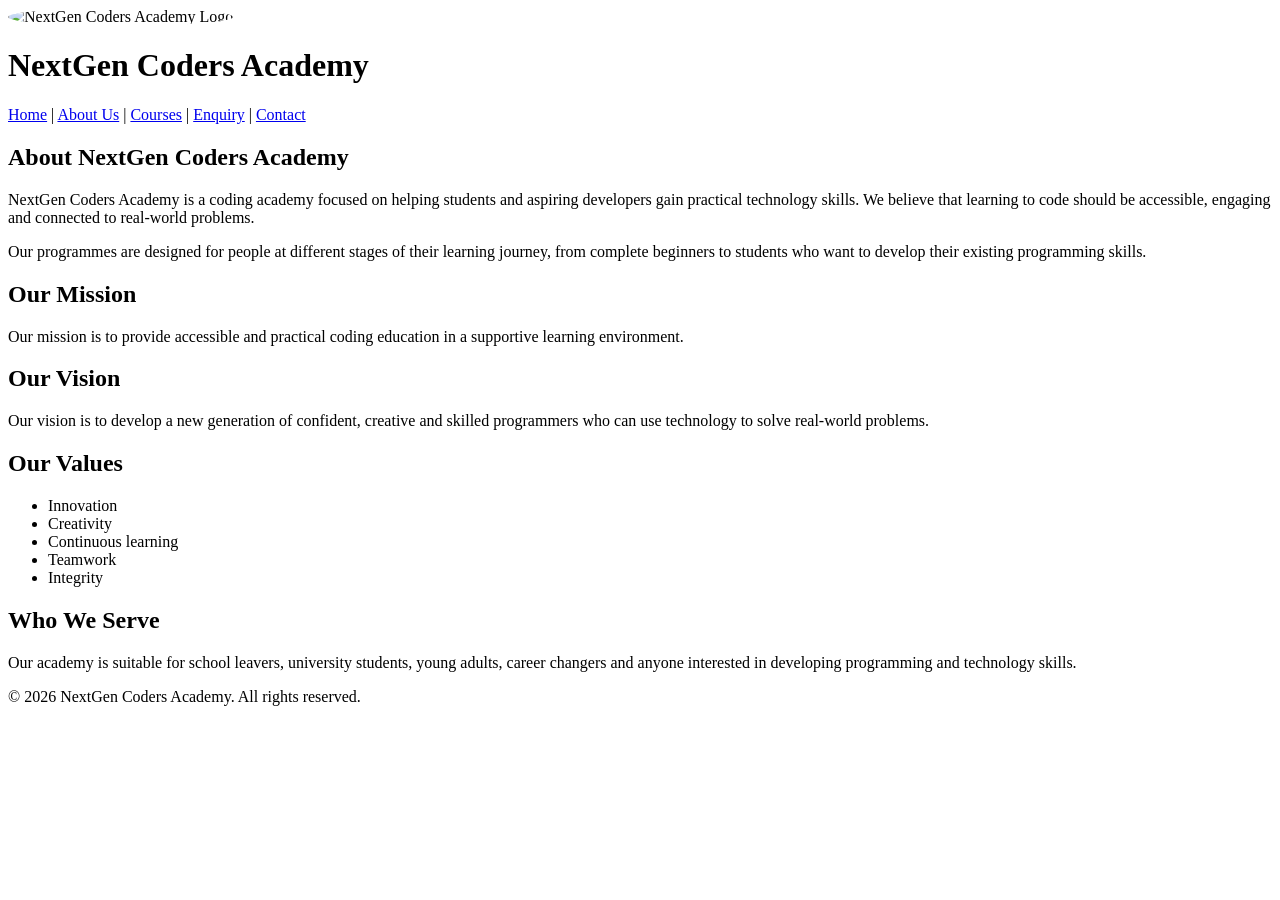
==== about.html @ 4443e5a5 "Add files via upload" ====
<!DOCTYPE html>
<html lang="en">
<head>
    <meta charset="UTF-8">
    <meta name="viewport" content="width=device-width, initial-scale=1.0">
    <meta name="description" content="Learn about NextGen Coders Academy, our mission and our vision.">
    <title>About Us | NextGen Coders Academy</title>
</head>

<body>

<!-- ====== Header =======-->
<header>
    <!-- The Academy Logo -->
    <img src="images_/Logo.jpeg" alt="NextGen Coders Academy Logo" width="120" height="120" 
       style="border-radius:50%;
       object-fit:cover;">
       
    <h1>NextGen Coders Academy</h1>

    <!-- Main Navigation -->
    <nav>
        <a href="index.html">Home</a> |
        <a href="about.html">About Us</a> |
        <a href="courses.html">Courses</a> |
        <a href="enquiry.html">Enquiry</a> |
        <a href="contact.html">Contact</a>
    </nav>
</header>

<!-- MAIN CONTENT -->
<main>

    <!-- Introduction Section -->
    <section>
        <h2>About NextGen Coders Academy</h2>

        <p>
            NextGen Coders Academy is a coding academy focused on helping
            students and aspiring developers gain practical technology
            skills. We believe that learning to code should be accessible,
            engaging and connected to real-world problems.
        </p>

        <p>
            Our programmes are designed for people at different stages of
            their learning journey, from complete beginners to students
            who want to develop their existing programming skills.
        </p>
    </section>

    <!-- Mission Section -->
    <section>
        <h2>Our Mission</h2>

        <p>
            Our mission is to provide accessible and practical coding
            education in a supportive learning environment.
        </p>
    </section>

    <!-- Vision Section -->
    <section>
        <h2>Our Vision</h2>

        <p>
            Our vision is to develop a new generation of confident,
            creative and skilled programmers who can use technology
            to solve real-world problems.
        </p>
    </section>

    <!-- Values Section -->
    <section>
        <h2>Our Values</h2>

        <ul>
            <li>Innovation</li>
            <li>Creativity</li>
            <li>Continuous learning</li>
            <li>Teamwork</li>
            <li>Integrity</li>
        </ul>
    </section>

    <!-- Who We Serve Section -->
    <section>
        <h2>Who We Serve</h2>

        <p>
            Our academy is suitable for school leavers, university students,
            young adults, career changers and anyone interested in developing
            programming and technology skills.
        </p>
    </section>

</main>

<!-- FOOTER -->
<footer>
    <p>&copy; 2026 NextGen Coders Academy. All rights reserved.</p>
</footer>

</body>
</html>
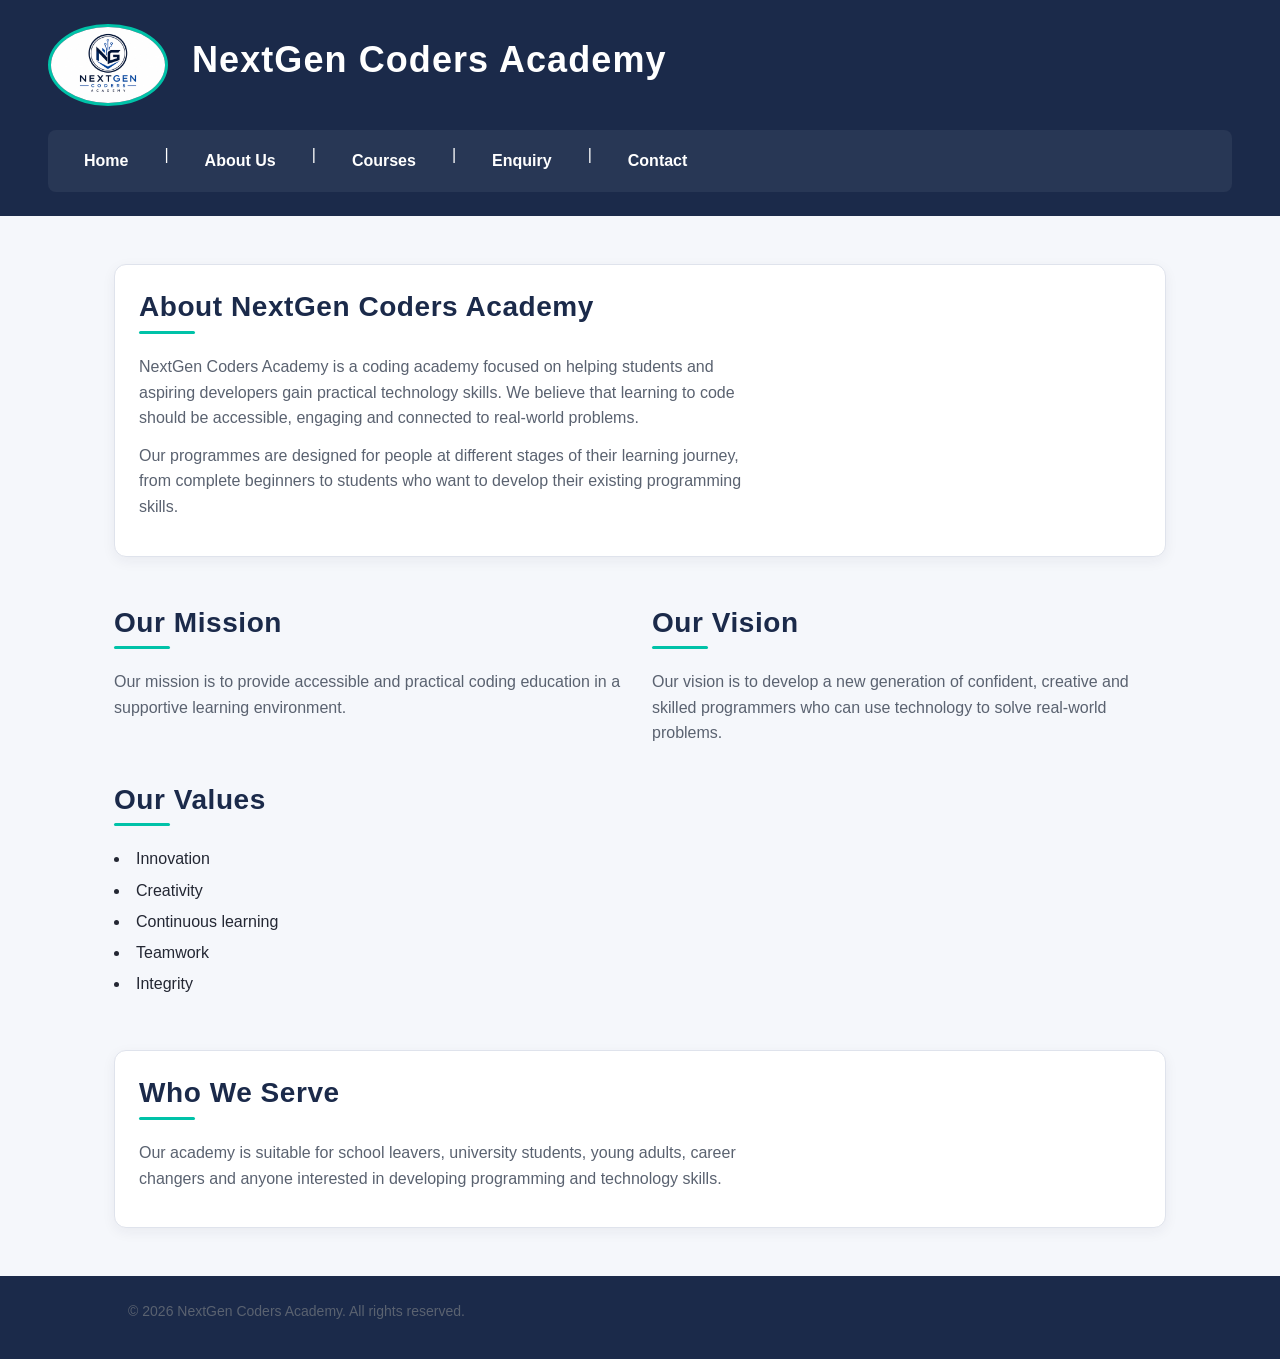
==== commit f192608b: "Add responsive screenshot evidence to README for Part 2" ====
--- a/about.html
+++ b/about.html
@@ -5,6 +5,8 @@
     <meta name="viewport" content="width=device-width, initial-scale=1.0">
     <meta name="description" content="Learn about NextGen Coders Academy, our mission and our vision.">
     <title>About Us | NextGen Coders Academy</title>
+
+    <link rel="stylesheet" href="css_assets/style.css">
 </head>
 
 <body>
@@ -49,39 +51,44 @@
         </p>
     </section>
 
-    <!-- Mission Section -->
-    <section>
-        <h2>Our Mission</h2>
+    <!-- Mission / Vision / Values Grid -->
+    <div class="card-grid">
 
-        <p>
-            Our mission is to provide accessible and practical coding
-            education in a supportive learning environment.
-        </p>
-    </section>
+        <!-- Mission Section -->
+        <section>
+            <h2>Our Mission</h2>
 
-    <!-- Vision Section -->
-    <section>
-        <h2>Our Vision</h2>
+            <p>
+                Our mission is to provide accessible and practical coding
+                education in a supportive learning environment.
+            </p>
+        </section>
 
-        <p>
-            Our vision is to develop a new generation of confident,
-            creative and skilled programmers who can use technology
-            to solve real-world problems.
-        </p>
-    </section>
+        <!-- Vision Section -->
+        <section>
+            <h2>Our Vision</h2>
 
-    <!-- Values Section -->
-    <section>
-        <h2>Our Values</h2>
+            <p>
+                Our vision is to develop a new generation of confident,
+                creative and skilled programmers who can use technology
+                to solve real-world problems.
+            </p>
+        </section>
 
-        <ul>
-            <li>Innovation</li>
-            <li>Creativity</li>
-            <li>Continuous learning</li>
-            <li>Teamwork</li>
-            <li>Integrity</li>
-        </ul>
-    </section>
+        <!-- Values Section -->
+        <section>
+            <h2>Our Values</h2>
+
+            <ul>
+                <li>Innovation</li>
+                <li>Creativity</li>
+                <li>Continuous learning</li>
+                <li>Teamwork</li>
+                <li>Integrity</li>
+            </ul>
+        </section>
+
+    </div>
 
     <!-- Who We Serve Section -->
     <section>
--- a/css_assets/style.css
+++ b/css_assets/style.css
@@ -0,0 +1,454 @@
+/* =========================================================
+   NextGen Coders Academy — style.css
+   WEDE5020 POE — Part 2: CSS Styling & Responsive Design
+   ========================================================= */
+
+
+/* ---------------------------------------------------------
+   2.1 / 2.2  CSS RESET & BASE (DEFAULT) STYLES
+   --------------------------------------------------------- */
+
+* {
+    margin: 0;
+    padding: 0;
+    box-sizing: border-box;
+}
+
+:root {
+    /* Colour scheme */
+    --colour-primary: #1b2a4a;      /* deep navy - header/footer/headings */
+    --colour-secondary: #2e6ff2;    /* bright blue - links/buttons/accents */
+    --colour-accent: #00c2a8;       /* teal - hover/accent highlights */
+    --colour-bg: #f5f7fb;           /* light background */
+    --colour-surface: #ffffff;      /* card/section background */
+    --colour-text: #232733;         /* main body text */
+    --colour-text-light: #5a6270;   /* secondary/muted text */
+    --colour-border: #dfe3ec;
+
+    /* Typography scale (rem based) */
+    --font-base: 1rem;
+    --font-h1: 2.25rem;
+    --font-h2: 1.75rem;
+    --font-h3: 1.25rem;
+    --font-small: 0.875rem;
+
+    /* Spacing */
+    --space-sm: 0.75rem;
+    --space-md: 1.5rem;
+    --space-lg: 3rem;
+}
+
+html {
+    /* 1rem = 16px, scales with user/browser settings for accessibility */
+    font-size: 100%;
+    scroll-behavior: smooth;
+}
+
+body {
+    font-family: 'Segoe UI', Verdana, Arial, sans-serif;
+    font-size: var(--font-base);
+    line-height: 1.6;
+    color: var(--colour-text);
+    background-color: var(--colour-bg);
+}
+
+img {
+    max-width: 100%;
+    height: auto;
+    display: block;
+}
+
+a {
+    color: var(--colour-secondary);
+    text-decoration: none;
+}
+
+ul,
+ol {
+    list-style-position: inside;
+}
+
+
+/* ---------------------------------------------------------
+   2.3  TYPOGRAPHY STYLES
+   --------------------------------------------------------- */
+
+h1,
+h2,
+h3 {
+    font-family: 'Segoe UI', Verdana, Arial, sans-serif;
+    font-weight: 700;
+    line-height: 1.25;
+    letter-spacing: 0.02em;
+    color: var(--colour-primary);
+    margin-bottom: var(--space-sm);
+}
+
+h1 {
+    font-size: var(--font-h1);
+    color: var(--colour-surface);
+    letter-spacing: 0.03em;
+}
+
+h2 {
+    font-size: var(--font-h2);
+    position: relative;
+    padding-bottom: 0.5rem;
+}
+
+/* Small decorative underline under every h2 - reused across pages */
+h2::after {
+    content: "";
+    display: block;
+    width: 3.5rem;
+    height: 0.2rem;
+    background-color: var(--colour-accent);
+    margin-top: 0.4rem;
+    border-radius: 0.2rem;
+}
+
+h3 {
+    font-size: var(--font-h3);
+}
+
+p {
+    margin-bottom: var(--space-sm);
+    color: var(--colour-text-light);
+    max-width: 70ch; /* keeps line length readable */
+}
+
+
+/* ---------------------------------------------------------
+   2.4  LAYOUT STRUCTURE (Flexbox + Grid)
+   --------------------------------------------------------- */
+
+/* ---- Header layout ---- */
+header {
+    background-color: var(--colour-primary);
+    color: var(--colour-surface);
+    padding: var(--space-md) var(--space-lg);
+    display: flex;
+    flex-wrap: wrap;
+    align-items: center;
+    gap: var(--space-md);
+}
+
+header img {
+    flex-shrink: 0;
+    border: 3px solid var(--colour-accent);
+}
+
+header p {
+    color: #c9d3e6;
+    flex-basis: 100%;
+    max-width: none;
+    margin-bottom: 0;
+}
+
+/* ---- Navigation layout ---- */
+nav {
+    display: flex;
+    flex-wrap: wrap;
+    gap: var(--space-md);
+    flex-basis: 100%;
+    background-color: rgba(255, 255, 255, 0.06);
+    padding: var(--space-sm) var(--space-md);
+    border-radius: 0.5rem;
+}
+
+nav a {
+    color: var(--colour-surface);
+    font-weight: 600;
+    padding: 0.4rem 0.75rem;
+    border-radius: 0.35rem;
+    transition: background-color 0.2s ease, color 0.2s ease;
+}
+
+/* ---- Main content layout ---- */
+main {
+    max-width: 1100px;
+    margin: 0 auto;
+    padding: var(--space-lg) var(--space-md);
+    display: flex;
+    flex-direction: column;
+    gap: var(--space-lg);
+}
+
+main > section,
+main > article {
+    background-color: var(--colour-surface);
+    border: 1px solid var(--colour-border);
+    border-radius: 0.75rem;
+    padding: var(--space-md);
+    box-shadow: 0 4px 14px rgba(27, 42, 74, 0.06);
+}
+
+/* Grid layout for pages that have several stacked cards side-by-side
+   (Courses page articles, About Us sections) */
+#courses-grid,
+.card-grid {
+    display: grid;
+    grid-template-columns: repeat(2, 1fr);
+    gap: var(--space-md);
+}
+
+/* Two-column layout for the home page introduction (image + text) */
+.intro-layout {
+    display: grid;
+    grid-template-columns: 1fr 2fr;
+    gap: var(--space-md);
+    align-items: center;
+}
+
+
+/* ---------------------------------------------------------
+   2.5  DECORATION & VISUAL / COLOUR STYLES
+   --------------------------------------------------------- */
+
+main img {
+    border-radius: 0.75rem;
+    box-shadow: 0 4px 14px rgba(27, 42, 74, 0.12);
+    border: 1px solid var(--colour-border);
+}
+
+ul li,
+ol li {
+    margin-bottom: 0.35rem;
+}
+
+address {
+    font-style: normal;
+    background-color: var(--colour-bg);
+    border-left: 4px solid var(--colour-accent);
+    padding: var(--space-sm) var(--space-md);
+    border-radius: 0.35rem;
+}
+
+footer {
+    background-color: var(--colour-primary);
+    color: #c9d3e6;
+    text-align: center;
+    padding: var(--space-md);
+    font-size: var(--font-small);
+}
+
+
+/* ---- Buttons & form styling ---- */
+fieldset {
+    border: 1px solid var(--colour-border);
+    border-radius: 0.5rem;
+    padding: var(--space-md);
+    margin-bottom: var(--space-md);
+}
+
+legend {
+    font-weight: 700;
+    color: var(--colour-primary);
+    padding: 0 0.5rem;
+}
+
+label {
+    display: block;
+    font-weight: 600;
+    margin-bottom: 0.3rem;
+    color: var(--colour-text);
+}
+
+input,
+select,
+textarea {
+    width: 100%;
+    max-width: 30rem;
+    padding: 0.6rem 0.75rem;
+    margin-bottom: var(--space-sm);
+    border: 1px solid var(--colour-border);
+    border-radius: 0.4rem;
+    font-family: inherit;
+    font-size: var(--font-base);
+    background-color: var(--colour-bg);
+    color: var(--colour-text);
+    transition: border-color 0.2s ease, box-shadow 0.2s ease;
+}
+
+button {
+    font-family: inherit;
+    font-size: var(--font-base);
+    font-weight: 600;
+    padding: 0.65rem 1.4rem;
+    margin-right: var(--space-sm);
+    border: none;
+    border-radius: 0.4rem;
+    cursor: pointer;
+    transition: background-color 0.2s ease, transform 0.15s ease;
+}
+
+button[type="submit"] {
+    background-color: var(--colour-secondary);
+    color: var(--colour-surface);
+}
+
+button[type="reset"] {
+    background-color: var(--colour-border);
+    color: var(--colour-text);
+}
+
+
+/* ---------------------------------------------------------
+   2.5 (cont.) PSEUDO-CLASSES — INTERACTIVE ELEMENTS
+   --------------------------------------------------------- */
+
+/* Navigation links */
+nav a:hover,
+nav a:focus {
+    background-color: var(--colour-accent);
+    color: var(--colour-primary);
+    outline: none;
+}
+
+nav a:active {
+    background-color: #00a58f;
+}
+
+/* Inline text links (e.g. "Explore Our Courses", "Make an Enquiry") */
+main a:hover,
+main a:focus {
+    color: var(--colour-accent);
+    text-decoration: underline;
+}
+
+main a:active {
+    color: var(--colour-primary);
+}
+
+/* Form fields */
+input:focus,
+select:focus,
+textarea:focus {
+    outline: none;
+    border-color: var(--colour-secondary);
+    box-shadow: 0 0 0 3px rgba(46, 111, 242, 0.18);
+}
+
+input:hover,
+select:hover,
+textarea:hover {
+    border-color: var(--colour-text-light);
+}
+
+/* Buttons */
+button[type="submit"]:hover {
+    background-color: #1c53c9;
+}
+
+button[type="submit"]:active {
+    background-color: var(--colour-primary);
+    transform: scale(0.98);
+}
+
+button[type="reset"]:hover {
+    background-color: #c9cfdb;
+}
+
+button[type="reset"]:active {
+    transform: scale(0.98);
+}
+
+/* List items in the courses/article cards */
+article:hover {
+    box-shadow: 0 6px 18px rgba(27, 42, 74, 0.14);
+}
+
+
+/* =========================================================
+   3. RESPONSIVE DESIGN
+   ========================================================= */
+
+/* ---------------------------------------------------------
+   3.1 / 3.2  TABLET BREAKPOINT (max-width: 768px)
+   Relative units (%, rem) already used throughout above
+   so elements resize naturally; below adjusts layout only.
+   --------------------------------------------------------- */
+@media screen and (max-width: 768px) {
+
+    :root {
+        --font-h1: 1.85rem;
+        --font-h2: 1.5rem;
+        --font-h3: 1.15rem;
+    }
+
+    header {
+        padding: var(--space-md);
+        text-align: center;
+        justify-content: center;
+    }
+
+    /* Navigation menu adjustment: switch to a wrapped, centred menu */
+    nav {
+        justify-content: center;
+        gap: var(--space-sm);
+    }
+
+    main {
+        padding: var(--space-md);
+        gap: var(--space-md);
+    }
+
+    /* Layout adjustment: multi-column grids drop to a single column */
+    #courses-grid,
+    .card-grid,
+    .intro-layout {
+        grid-template-columns: 1fr;
+    }
+
+    /* Images adjustment: hero/section images scale to full card width */
+    main img {
+        width: 100%;
+    }
+
+    input,
+    select,
+    textarea {
+        max-width: 100%;
+    }
+}
+
+
+/* ---------------------------------------------------------
+   3.1 / 3.2  MOBILE BREAKPOINT (max-width: 480px)
+   --------------------------------------------------------- */
+@media screen and (max-width: 480px) {
+
+    :root {
+        --font-h1: 1.5rem;
+        --font-h2: 1.3rem;
+        --font-h3: 1.05rem;
+        --font-base: 0.95rem;
+    }
+
+    header {
+        padding: var(--space-sm);
+    }
+
+    header img {
+        width: 5.5rem;
+        height: 5.5rem;
+    }
+
+    /* Navigation menu adjustment: stack links vertically for small screens */
+    nav {
+        flex-direction: column;
+        align-items: stretch;
+        text-align: center;
+    }
+
+    main > section,
+    main > article {
+        padding: var(--space-sm);
+    }
+
+    button {
+        width: 100%;
+        margin-right: 0;
+        margin-bottom: var(--space-sm);
+    }
+}
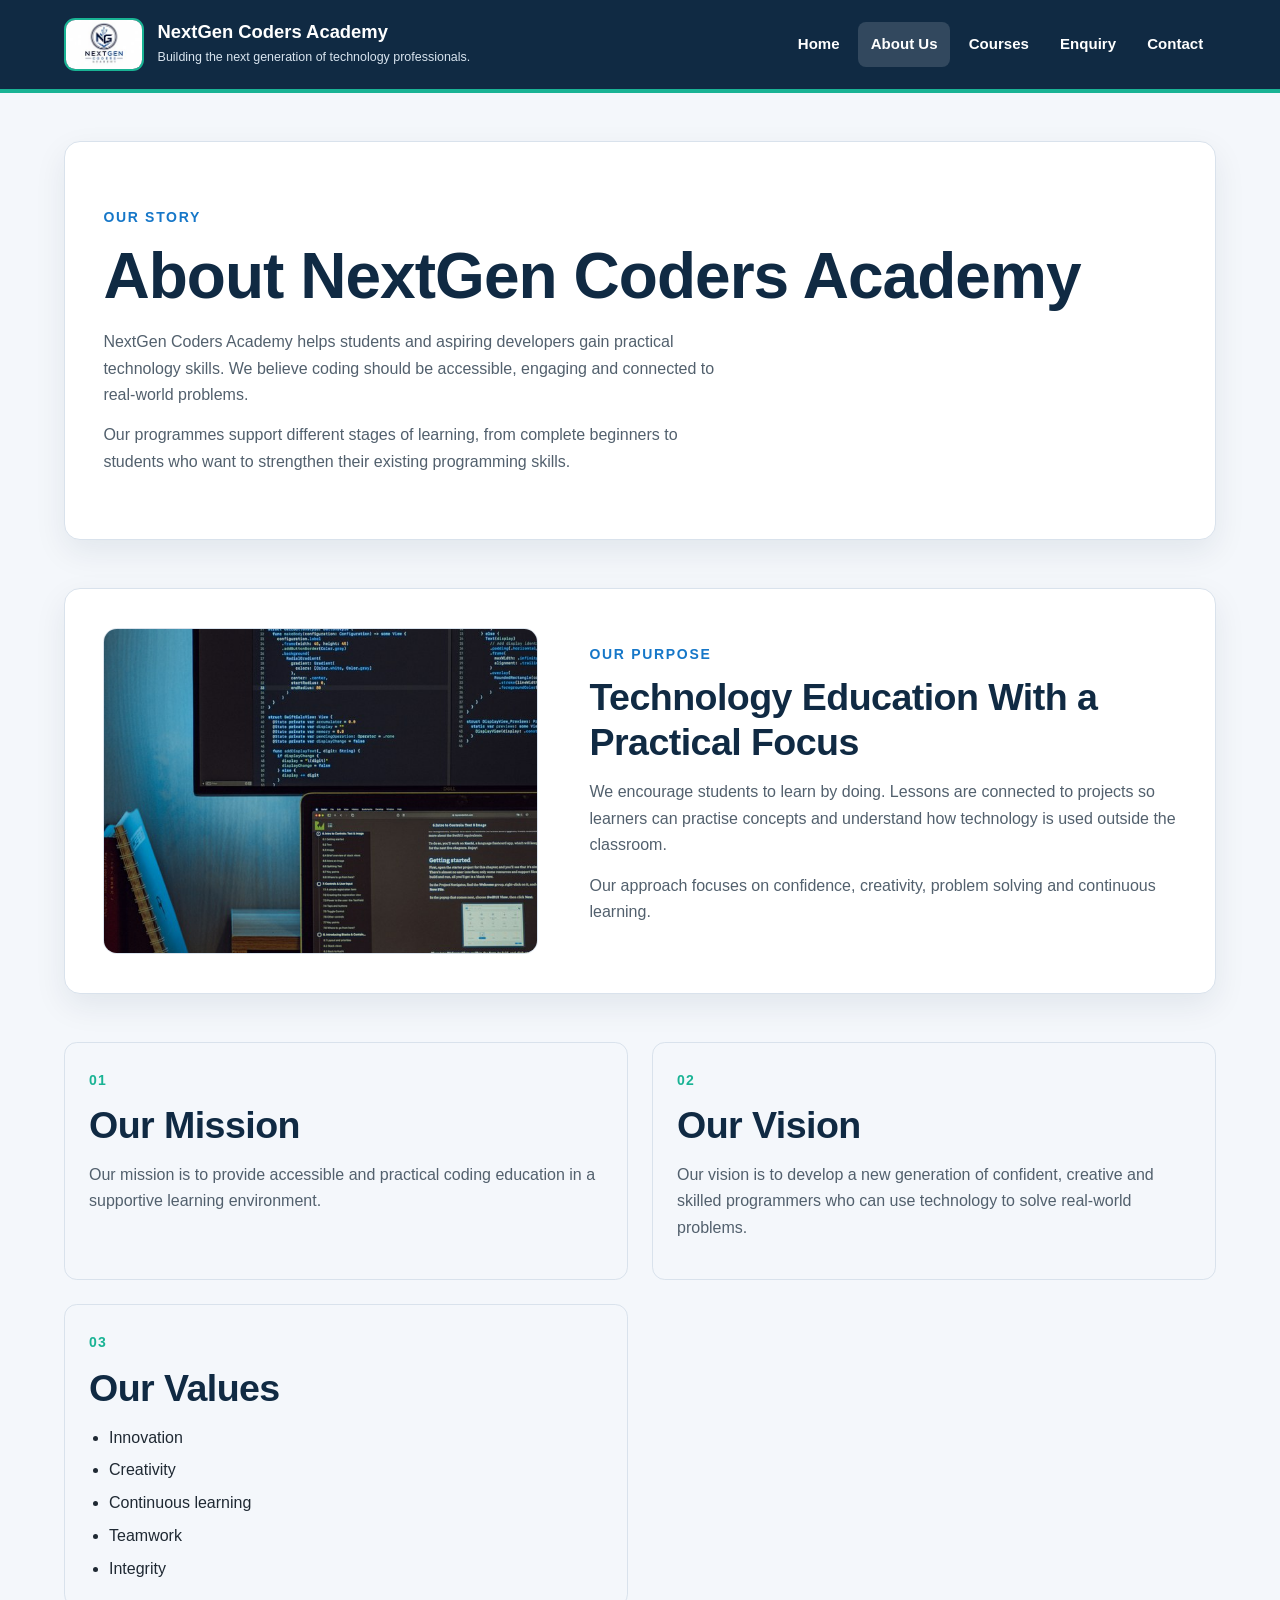
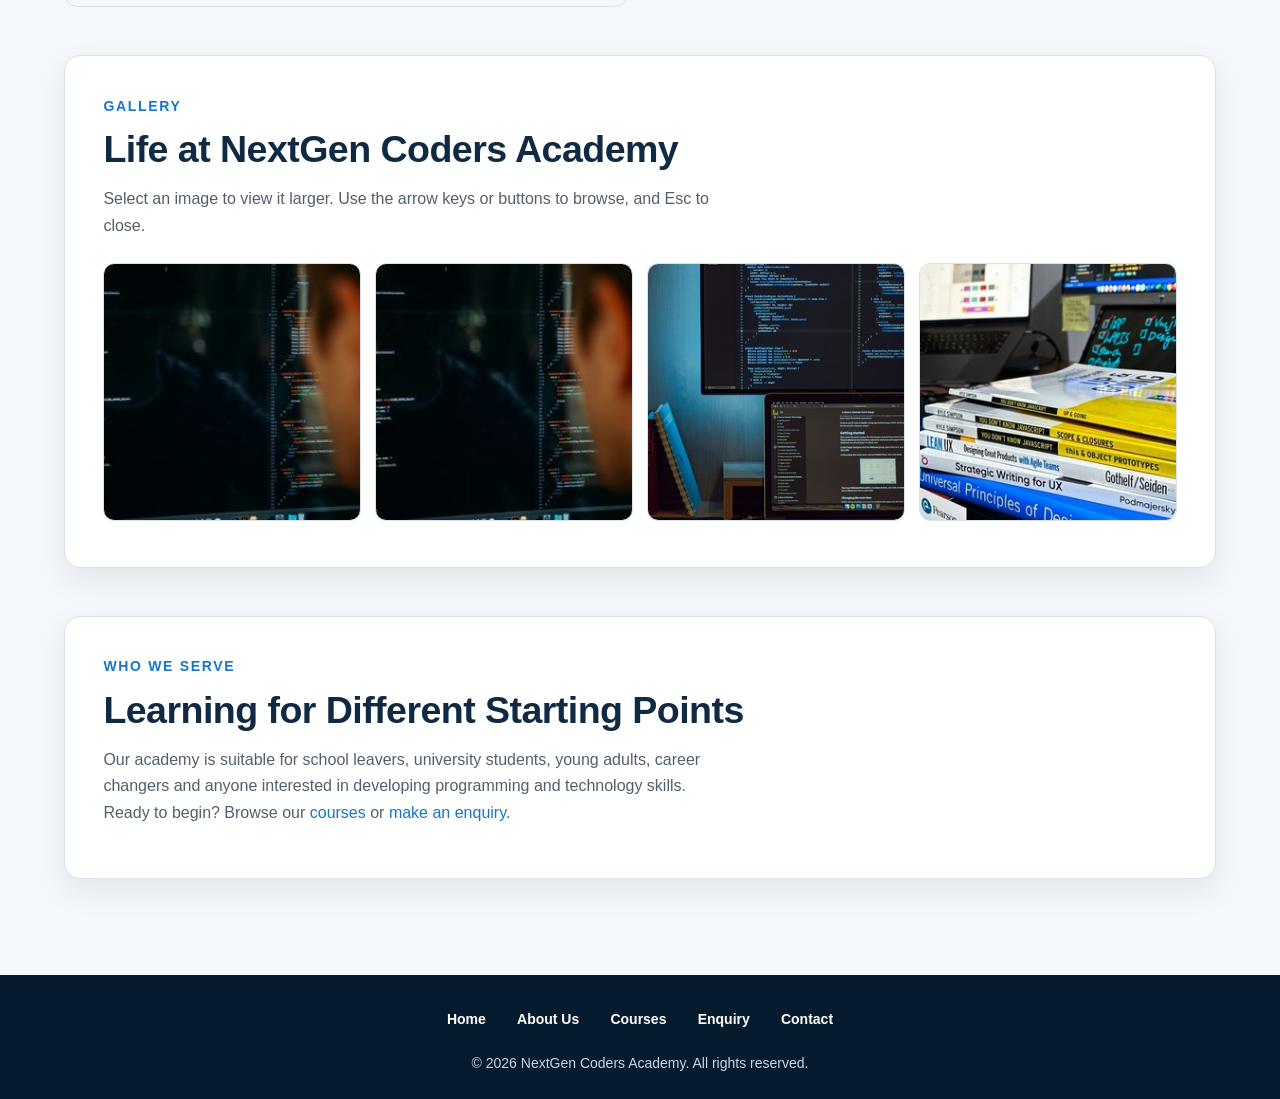
==== commit 23a52b27: "Add JavaScript and SEO files" ====
--- a/about.html
+++ b/about.html
@@ -1,112 +1,59 @@
-<!DOCTYPE html>
-<html lang="en">
-<head>
-    <meta charset="UTF-8">
-    <meta name="viewport" content="width=device-width, initial-scale=1.0">
-    <meta name="description" content="Learn about NextGen Coders Academy, our mission and our vision.">
-    <title>About Us | NextGen Coders Academy</title>
-
-    <link rel="stylesheet" href="css_assets/style.css">
-</head>
-
-<body>
-
-<!-- ====== Header =======-->
-<header>
-    <!-- The Academy Logo -->
-    <img src="images_/Logo.jpeg" alt="NextGen Coders Academy Logo" width="120" height="120" 
-       style="border-radius:50%;
-       object-fit:cover;">
-       
-    <h1>NextGen Coders Academy</h1>
-
-    <!-- Main Navigation -->
-    <nav>
-        <a href="index.html">Home</a> |
-        <a href="about.html">About Us</a> |
-        <a href="courses.html">Courses</a> |
-        <a href="enquiry.html">Enquiry</a> |
-        <a href="contact.html">Contact</a>
-    </nav>
-</header>
-
-<!-- MAIN CONTENT -->
-<main>
-
-    <!-- Introduction Section -->
-    <section>
-        <h2>About NextGen Coders Academy</h2>
-
-        <p>
-            NextGen Coders Academy is a coding academy focused on helping
-            students and aspiring developers gain practical technology
-            skills. We believe that learning to code should be accessible,
-            engaging and connected to real-world problems.
-        </p>
-
-        <p>
-            Our programmes are designed for people at different stages of
-            their learning journey, from complete beginners to students
-            who want to develop their existing programming skills.
-        </p>
-    </section>
-
-    <!-- Mission / Vision / Values Grid -->
-    <div class="card-grid">
-
-        <!-- Mission Section -->
-        <section>
-            <h2>Our Mission</h2>
-
-            <p>
-                Our mission is to provide accessible and practical coding
-                education in a supportive learning environment.
-            </p>
-        </section>
-
-        <!-- Vision Section -->
-        <section>
-            <h2>Our Vision</h2>
-
-            <p>
-                Our vision is to develop a new generation of confident,
-                creative and skilled programmers who can use technology
-                to solve real-world problems.
-            </p>
-        </section>
-
-        <!-- Values Section -->
-        <section>
-            <h2>Our Values</h2>
-
-            <ul>
-                <li>Innovation</li>
-                <li>Creativity</li>
-                <li>Continuous learning</li>
-                <li>Teamwork</li>
-                <li>Integrity</li>
-            </ul>
-        </section>
-
-    </div>
-
-    <!-- Who We Serve Section -->
-    <section>
-        <h2>Who We Serve</h2>
-
-        <p>
-            Our academy is suitable for school leavers, university students,
-            young adults, career changers and anyone interested in developing
-            programming and technology skills.
-        </p>
-    </section>
-
-</main>
-
-<!-- FOOTER -->
-<footer>
-    <p>&copy; 2026 NextGen Coders Academy. All rights reserved.</p>
-</footer>
-
-</body>
-</html>+<!DOCTYPE html>
+<html lang="en">
+<head>
+    <meta charset="UTF-8"><meta name="viewport" content="width=device-width, initial-scale=1.0">
+    <meta name="description" content="Learn about NextGen Coders Academy: our mission, vision, values and practical approach to technology education in Johannesburg.">
+    <meta name="keywords" content="about coding academy, technology education, mission and vision, learn to code South Africa">
+    <meta name="author" content="Kutloano Sono">
+    <meta name="robots" content="index, follow">
+    <meta name="referrer" content="strict-origin-when-cross-origin">
+    <meta http-equiv="Content-Security-Policy" content="default-src 'self'; script-src 'self' https://cdnjs.cloudflare.com; style-src 'self' 'unsafe-inline' https://cdnjs.cloudflare.com; img-src 'self' data: https://tile.openstreetmap.org https://cdnjs.cloudflare.com; connect-src 'self'; base-uri 'self'; form-action 'self' mailto:">
+    <link rel="canonical" href="https://kutloanosono.github.io/WEDE5020_POE/about.html">
+    <meta property="og:title" content="About Us | NextGen Coders Academy">
+    <meta property="og:description" content="Learn about NextGen Coders Academy: our mission, vision, values and practical approach to technology education in Johannesburg.">
+    <meta property="og:type" content="website">
+    <meta property="og:image" content="https://kutloanosono.github.io/WEDE5020_POE/images_/students-learning-programming-1200.jpg">
+    <title>About Us | NextGen Coders Academy</title><link rel="stylesheet" href="css_assets/style.css">
+    <script src="js/main.js" defer></script>
+</head>
+<body>
+<a class="skip-link" href="#main">Skip to main content</a>
+<header class="site-header"><div class="header-inner">
+    <a class="brand" href="index.html" aria-label="NextGen Coders Academy home">
+        <img src="images_/nextgen-coders-academy-logo-160.jpg" srcset="images_/nextgen-coders-academy-logo-160.jpg 160w, images_/nextgen-coders-academy-logo-320.jpg 320w" sizes="80px" alt="NextGen Coders Academy logo" width="100" height="67">
+        <span><span class="brand-name">NextGen Coders Academy</span><span class="tagline">Building the next generation of technology professionals.</span></span>
+    </a>
+    <nav aria-label="Main navigation"><ul>
+        <li><a href="index.html">Home</a></li><li><a href="about.html" aria-current="page">About Us</a></li><li><a href="courses.html">Courses</a></li><li><a href="enquiry.html">Enquiry</a></li><li><a href="contact.html">Contact</a></li>
+    </ul></nav>
+</div></header>
+<main id="main">
+    <section class="page-intro"><p class="eyebrow">OUR STORY</p><h1>About NextGen Coders Academy</h1><p>NextGen Coders Academy helps students and aspiring developers gain practical technology skills. We believe coding should be accessible, engaging and connected to real-world problems.</p><p>Our programmes support different stages of learning, from complete beginners to students who want to strengthen their existing programming skills.</p></section>
+    <section class="about-feature">
+        <div class="image-frame"><img src="images_/learner-using-technology-320.jpg" srcset="images_/learner-using-technology-320.jpg 320w, images_/learner-using-technology-640.jpg 640w, images_/learner-using-technology-960.jpg 960w" sizes="(max-width: 768px) 100vw, 42vw" alt="Learner working with technology" width="320" height="480" loading="lazy"></div>
+        <div><p class="eyebrow">OUR PURPOSE</p><h2>Technology Education With a Practical Focus</h2><p>We encourage students to learn by doing. Lessons are connected to projects so learners can practise concepts and understand how technology is used outside the classroom.</p><p>Our approach focuses on confidence, creativity, problem solving and continuous learning.</p></div>
+    </section>
+    <div class="card-grid">
+        <section class="info-card"><span class="card-number">01</span><h2>Our Mission</h2><p>Our mission is to provide accessible and practical coding education in a supportive learning environment.</p></section>
+        <section class="info-card"><span class="card-number">02</span><h2>Our Vision</h2><p>Our vision is to develop a new generation of confident, creative and skilled programmers who can use technology to solve real-world problems.</p></section>
+        <section class="info-card"><span class="card-number">03</span><h2>Our Values</h2><ul><li>Innovation</li><li>Creativity</li><li>Continuous learning</li><li>Teamwork</li><li>Integrity</li></ul></section>
+    </div>
+    <section class="gallery-section" aria-labelledby="gallery-title">
+        <p class="eyebrow">GALLERY</p>
+        <h2 id="gallery-title">Life at NextGen Coders Academy</h2>
+        <p>Select an image to view it larger. Use the arrow keys or buttons to browse, and Esc to close.</p>
+        <ul class="gallery-grid">
+            <li><button type="button" class="gallery-item" data-full="images_/person-learning-programming-960.jpg" data-alt="Person learning computer programming at a laptop" data-caption="Hands-on programming practice"><img src="images_/person-learning-programming-320.jpg" alt="Person learning computer programming at a laptop" width="320" height="213" loading="lazy"></button></li>
+            <li><button type="button" class="gallery-item" data-full="images_/students-collaborating-project-640.jpg" data-alt="Students collaborating on a technology project" data-caption="Teamwork on a project"><img src="images_/students-collaborating-project-320.jpg" alt="Students collaborating on a technology project" width="320" height="240" loading="lazy"></button></li>
+            <li><button type="button" class="gallery-item" data-full="images_/learner-using-technology-960.jpg" data-alt="Learner working with technology" data-caption="Learning with technology"><img src="images_/learner-using-technology-320.jpg" alt="Learner working with technology" width="320" height="480" loading="lazy"></button></li>
+            <li><button type="button" class="gallery-item" data-full="images_/students-learning-programming-1200.jpg" data-alt="Students learning computer programming in a classroom" data-caption="Learning together in class"><img src="images_/students-learning-programming-480.jpg" alt="Students learning computer programming in a classroom" width="480" height="270" loading="lazy"></button></li>
+        </ul>
+    </section>
+    <section><p class="eyebrow">WHO WE SERVE</p><h2>Learning for Different Starting Points</h2><p>Our academy is suitable for school leavers, university students, young adults, career changers and anyone interested in developing programming and technology skills. Ready to begin? Browse our <a href="courses.html">courses</a> or <a href="enquiry.html">make an enquiry</a>.</p></section>
+</main>
+<footer>
+    <nav aria-label="Footer navigation"><ul><li><a href="index.html">Home</a></li><li><a href="about.html">About Us</a></li><li><a href="courses.html">Courses</a></li><li><a href="enquiry.html">Enquiry</a></li><li><a href="contact.html">Contact</a></li></ul></nav>
+    <p>&copy; 2026 NextGen Coders Academy. All rights reserved.</p>
+</footer>
+</body>
+</html>
--- a/css_assets/style.css
+++ b/css_assets/style.css
@@ -1,454 +1,490 @@
 /* =========================================================
-   NextGen Coders Academy — style.css
-   WEDE5020 POE — Part 2: CSS Styling & Responsive Design
+   NextGen Coders Academy | WEDE5020 Part 2
+   External CSS stylesheet: reset, typography, layout,
+   visual styling, pseudo-classes and responsive design.
    ========================================================= */
 
-
-/* ---------------------------------------------------------
-   2.1 / 2.2  CSS RESET & BASE (DEFAULT) STYLES
-   --------------------------------------------------------- */
-
-* {
-    margin: 0;
-    padding: 0;
-    box-sizing: border-box;
-}
+*,
+*::before,
+*::after { box-sizing: border-box; margin: 0; padding: 0; }
 
 :root {
-    /* Colour scheme */
-    --colour-primary: #1b2a4a;      /* deep navy - header/footer/headings */
-    --colour-secondary: #2e6ff2;    /* bright blue - links/buttons/accents */
-    --colour-accent: #00c2a8;       /* teal - hover/accent highlights */
-    --colour-bg: #f5f7fb;           /* light background */
-    --colour-surface: #ffffff;      /* card/section background */
-    --colour-text: #232733;         /* main body text */
-    --colour-text-light: #5a6270;   /* secondary/muted text */
-    --colour-border: #dfe3ec;
-
-    /* Typography scale (rem based) */
+    --primary: #102a43;
+    --primary-dark: #071b2f;
+    --secondary: #1677c8;
+    --accent: #19b394;
+    --accent-soft: #e8f8f4;
+    --background: #f4f7fb;
+    --surface: #ffffff;
+    --text: #1f2933;
+    --muted: #52606d;
+    --border: #d9e2ec;
+    --shadow: 0 0.75rem 2rem rgba(16, 42, 67, 0.08);
+
     --font-base: 1rem;
-    --font-h1: 2.25rem;
-    --font-h2: 1.75rem;
-    --font-h3: 1.25rem;
     --font-small: 0.875rem;
-
-    /* Spacing */
-    --space-sm: 0.75rem;
+    --font-h1: clamp(2.25rem, 5vw, 4rem);
+    --font-h2: clamp(1.6rem, 3vw, 2.35rem);
+    --font-h3: clamp(1.15rem, 2vw, 1.4rem);
+
+    --space-xs: 0.5rem;
+    --space-sm: 0.875rem;
     --space-md: 1.5rem;
     --space-lg: 3rem;
-}
-
-html {
-    /* 1rem = 16px, scales with user/browser settings for accessibility */
-    font-size: 100%;
-    scroll-behavior: smooth;
-}
+    --space-xl: 5rem;
+    --radius: 1rem;
+}
+
+html { font-size: 100%; scroll-behavior: smooth; }
 
 body {
-    font-family: 'Segoe UI', Verdana, Arial, sans-serif;
+    min-height: 100vh;
+    font-family: "Segoe UI", Verdana, Arial, sans-serif;
     font-size: var(--font-base);
-    line-height: 1.6;
-    color: var(--colour-text);
-    background-color: var(--colour-bg);
-}
-
-img {
-    max-width: 100%;
-    height: auto;
-    display: block;
-}
-
-a {
-    color: var(--colour-secondary);
-    text-decoration: none;
-}
-
-ul,
-ol {
-    list-style-position: inside;
-}
-
-
-/* ---------------------------------------------------------
-   2.3  TYPOGRAPHY STYLES
-   --------------------------------------------------------- */
-
-h1,
-h2,
-h3 {
-    font-family: 'Segoe UI', Verdana, Arial, sans-serif;
+    line-height: 1.65;
+    color: var(--text);
+    background: var(--background);
+}
+
+img { display: block; width: 100%; max-width: 100%; height: auto; }
+a { color: var(--secondary); text-decoration: none; }
+ul, ol { padding-left: 1.25rem; }
+li + li { margin-top: 0.4rem; }
+
+h1, h2, h3 {
+    color: var(--primary);
+    font-weight: 750;
+    line-height: 1.2;
+    letter-spacing: -0.015em;
+    margin-bottom: var(--space-sm);
+}
+h1 { font-size: var(--font-h1); }
+h2 { font-size: var(--font-h2); }
+h3 { font-size: var(--font-h3); }
+p { max-width: 70ch; color: var(--muted); margin-bottom: var(--space-sm); }
+
+.eyebrow {
+    margin-bottom: 0.6rem;
+    color: var(--secondary);
+    font-size: var(--font-small);
+    font-weight: 800;
+    letter-spacing: 0.12em;
+    text-transform: uppercase;
+}
+
+.site-header {
+    background: var(--primary);
+    color: var(--surface);
+    border-bottom: 0.25rem solid var(--accent);
+}
+
+.header-inner {
+    width: min(72rem, 92%);
+    margin-inline: auto;
+    padding-block: 1.1rem;
+    display: flex;
+    align-items: center;
+    justify-content: space-between;
+    gap: var(--space-md);
+}
+
+.brand {
+    display: flex;
+    align-items: center;
+    gap: 0.85rem;
+    color: var(--surface);
+    min-width: 0;
+}
+.brand img {
+    width: 5rem;
+    height: 3.35rem;
+    object-fit: cover;
+    border-radius: 0.7rem;
+    border: 0.15rem solid var(--accent);
+    flex: 0 0 auto;
+}
+.brand > span { display: flex; flex-direction: column; }
+.brand-name { font-size: 1.15rem; font-weight: 800; line-height: 1.2; }
+.tagline { color: #d8e4ef; font-size: 0.78rem; margin-top: 0.2rem; }
+
+nav ul {
+    list-style: none;
+    padding: 0;
+    margin: 0;
+    display: flex;
+    flex-wrap: wrap;
+    align-items: center;
+    justify-content: flex-end;
+    gap: 0.35rem;
+}
+nav li {
+    display: flex;
+    align-items: stretch;
+    margin: 0;
+}
+nav a {
+    display: flex;
+    align-items: center;
+    justify-content: center;
+    min-height: 2.8rem;
+    padding: 0.55rem 0.8rem;
+    border-radius: 0.5rem;
+    color: var(--surface);
+    font-size: 0.94rem;
     font-weight: 700;
-    line-height: 1.25;
-    letter-spacing: 0.02em;
-    color: var(--colour-primary);
-    margin-bottom: var(--space-sm);
-}
-
-h1 {
-    font-size: var(--font-h1);
-    color: var(--colour-surface);
-    letter-spacing: 0.03em;
-}
-
-h2 {
-    font-size: var(--font-h2);
-    position: relative;
-    padding-bottom: 0.5rem;
-}
-
-/* Small decorative underline under every h2 - reused across pages */
-h2::after {
-    content: "";
-    display: block;
-    width: 3.5rem;
-    height: 0.2rem;
-    background-color: var(--colour-accent);
-    margin-top: 0.4rem;
-    border-radius: 0.2rem;
-}
-
-h3 {
-    font-size: var(--font-h3);
-}
-
-p {
-    margin-bottom: var(--space-sm);
-    color: var(--colour-text-light);
-    max-width: 70ch; /* keeps line length readable */
-}
-
-
-/* ---------------------------------------------------------
-   2.4  LAYOUT STRUCTURE (Flexbox + Grid)
-   --------------------------------------------------------- */
-
-/* ---- Header layout ---- */
-header {
-    background-color: var(--colour-primary);
-    color: var(--colour-surface);
-    padding: var(--space-md) var(--space-lg);
-    display: flex;
-    flex-wrap: wrap;
-    align-items: center;
-    gap: var(--space-md);
-}
-
-header img {
-    flex-shrink: 0;
-    border: 3px solid var(--colour-accent);
-}
-
-header p {
-    color: #c9d3e6;
-    flex-basis: 100%;
-    max-width: none;
-    margin-bottom: 0;
-}
-
-/* ---- Navigation layout ---- */
-nav {
-    display: flex;
-    flex-wrap: wrap;
-    gap: var(--space-md);
-    flex-basis: 100%;
-    background-color: rgba(255, 255, 255, 0.06);
-    padding: var(--space-sm) var(--space-md);
-    border-radius: 0.5rem;
-}
-
-nav a {
-    color: var(--colour-surface);
-    font-weight: 600;
-    padding: 0.4rem 0.75rem;
-    border-radius: 0.35rem;
-    transition: background-color 0.2s ease, color 0.2s ease;
-}
-
-/* ---- Main content layout ---- */
+    transition: background-color 0.2s ease, color 0.2s ease, transform 0.2s ease;
+}
+nav a[aria-current="page"] { background: rgba(255,255,255,0.14); }
+nav a:hover, nav a:focus-visible {
+    background: var(--accent);
+    color: var(--primary-dark);
+    outline: none;
+    transform: translateY(-0.1rem);
+}
+nav a:active { transform: translateY(0); }
+
 main {
-    max-width: 1100px;
-    margin: 0 auto;
-    padding: var(--space-lg) var(--space-md);
+    width: min(72rem, 92%);
+    margin-inline: auto;
+    padding-block: var(--space-lg);
     display: flex;
     flex-direction: column;
     gap: var(--space-lg);
 }
 
-main > section,
-main > article {
-    background-color: var(--colour-surface);
-    border: 1px solid var(--colour-border);
-    border-radius: 0.75rem;
+main > section {
+    background: var(--surface);
+    border: 1px solid var(--border);
+    border-radius: var(--radius);
+    box-shadow: var(--shadow);
+    padding: clamp(1.25rem, 3vw, 2.5rem);
+}
+
+.hero {
+    overflow: hidden;
+    padding: 0;
+    display: grid;
+    grid-template-columns: 1fr 1fr;
+    align-items: stretch;
+}
+.hero-content {
+    padding: clamp(2rem, 5vw, 4rem);
+    display: flex;
+    flex-direction: column;
+    justify-content: center;
+}
+.hero h1 { color: var(--primary); }
+.hero-text { font-size: 1.08rem; max-width: 55ch; }
+.hero-media { min-height: 100%; }
+.hero-media img { height: 100%; min-height: 24rem; object-fit: cover; }
+
+.button-row { display: flex; flex-wrap: wrap; gap: 0.75rem; align-items: center; }
+.button, button {
+    display: inline-flex;
+    justify-content: center;
+    align-items: center;
+    min-height: 2.8rem;
+    padding: 0.7rem 1.15rem;
+    border: 0;
+    border-radius: 0.6rem;
+    font: inherit;
+    font-weight: 750;
+    cursor: pointer;
+    transition: transform 0.2s ease, background-color 0.2s ease, box-shadow 0.2s ease;
+}
+.button-primary, button[type="submit"] { background: var(--secondary); color: var(--surface); }
+.button-secondary, .button-reset { background: var(--accent-soft); color: var(--primary); }
+.button-light { background: var(--surface); color: var(--primary); }
+.button:hover, button:hover, .button:focus-visible, button:focus-visible {
+    transform: translateY(-0.12rem);
+    box-shadow: 0 0.5rem 1rem rgba(16,42,67,0.14);
+    outline: none;
+}
+.button-primary:hover, button[type="submit"]:hover { background: var(--primary); }
+.button-secondary:hover, .button-reset:hover { background: var(--accent); }
+.button:active, button:active { transform: translateY(0); }
+
+.intro-layout, .about-feature, .course-highlight, .contact-grid, .form-layout {
+    display: grid;
+    grid-template-columns: 1fr 1.35fr;
+    gap: clamp(1.5rem, 4vw, 3.5rem);
+    align-items: center;
+}
+.image-frame {
+    overflow: hidden;
+    border-radius: 0.85rem;
+    background: var(--background);
+    border: 1px solid var(--border);
+}
+.image-frame img { aspect-ratio: 4 / 3; object-fit: cover; }
+.feature-section {
+    display: grid;
+    grid-template-columns: 1.25fr 0.75fr;
+    gap: clamp(1.5rem, 4vw, 3.5rem);
+    align-items: center;
+}
+.feature-section .image-frame img { aspect-ratio: 1 / 1.15; }
+.feature-list {
+    list-style: none;
+    padding: 0;
+    display: grid;
+    gap: 0.8rem;
+}
+.feature-list li {
+    display: grid;
+    grid-template-columns: 1fr;
+    gap: 0.1rem;
+    padding: 0.8rem 0.9rem;
+    border-left: 0.2rem solid var(--accent);
+    background: var(--background);
+    border-radius: 0 0.5rem 0.5rem 0;
+}
+.feature-list strong { color: var(--primary); }
+.feature-list span { color: var(--muted); font-size: var(--font-small); }
+
+.section-heading { display: flex; justify-content: space-between; gap: 1rem; align-items: end; margin-bottom: var(--space-md); }
+.text-link { font-weight: 800; white-space: nowrap; }
+.text-link:hover, .text-link:focus-visible, main a:not(.button):hover, main a:not(.button):focus-visible {
+    color: var(--accent);
+    text-decoration: underline;
+    outline: none;
+}
+.text-link:active, main a:not(.button):active { color: var(--primary); }
+
+.mini-grid, #courses-grid, .card-grid {
+    display: grid;
+    grid-template-columns: repeat(2, minmax(0, 1fr));
+    gap: var(--space-md);
+}
+.mini-card, .course-card, .info-card {
     padding: var(--space-md);
-    box-shadow: 0 4px 14px rgba(27, 42, 74, 0.06);
-}
-
-/* Grid layout for pages that have several stacked cards side-by-side
-   (Courses page articles, About Us sections) */
-#courses-grid,
-.card-grid {
-    display: grid;
-    grid-template-columns: repeat(2, 1fr);
+    background: var(--background);
+    border: 1px solid var(--border);
+    border-radius: 0.8rem;
+    transition: transform 0.2s ease, box-shadow 0.2s ease, border-color 0.2s ease;
+}
+.mini-card:hover, .course-card:hover, .info-card:hover {
+    transform: translateY(-0.25rem);
+    border-color: #aebdcb;
+    box-shadow: 0 0.8rem 1.6rem rgba(16,42,67,0.1);
+}
+.card-number {
+    display: inline-block;
+    margin-bottom: 0.7rem;
+    color: var(--accent);
+    font-size: var(--font-small);
+    font-weight: 900;
+    letter-spacing: 0.08em;
+}
+.course-card ul { color: var(--muted); }
+
+.page-intro { padding-block: clamp(2rem, 5vw, 4rem); }
+.page-intro p:last-child { margin-bottom: 0; }
+
+.cta {
+    background: var(--primary);
+    color: var(--surface);
+    display: flex;
+    justify-content: space-between;
+    align-items: center;
     gap: var(--space-md);
 }
-
-/* Two-column layout for the home page introduction (image + text) */
-.intro-layout {
-    display: grid;
-    grid-template-columns: 1fr 2fr;
-    gap: var(--space-md);
-    align-items: center;
-}
-
-
-/* ---------------------------------------------------------
-   2.5  DECORATION & VISUAL / COLOUR STYLES
-   --------------------------------------------------------- */
-
-main img {
-    border-radius: 0.75rem;
-    box-shadow: 0 4px 14px rgba(27, 42, 74, 0.12);
-    border: 1px solid var(--colour-border);
-}
-
-ul li,
-ol li {
-    margin-bottom: 0.35rem;
-}
+.cta h2 { color: var(--surface); }
+.cta p { color: #d8e4ef; }
 
 address {
     font-style: normal;
-    background-color: var(--colour-bg);
-    border-left: 4px solid var(--colour-accent);
-    padding: var(--space-sm) var(--space-md);
-    border-radius: 0.35rem;
-}
+    padding: var(--space-md);
+    margin-top: var(--space-md);
+    background: var(--background);
+    border-left: 0.25rem solid var(--accent);
+    border-radius: 0.6rem;
+}
+address p { margin-bottom: 1rem; }
+address p:last-child { margin-bottom: 0; }
+.contact-image { margin-top: var(--space-md); }
+
+.form-side ul { color: var(--muted); }
+.form-card {
+    padding: clamp(1.25rem, 3vw, 2rem);
+    background: var(--surface);
+    border: 1px solid var(--border);
+    border-radius: 0.8rem;
+}
+fieldset {
+    border: 1px solid var(--border);
+    border-radius: 0.65rem;
+    padding: 1rem;
+    margin-bottom: 1rem;
+}
+legend { padding-inline: 0.45rem; color: var(--primary); font-weight: 800; }
+label { display: block; margin-bottom: 0.35rem; color: var(--text); font-weight: 700; }
+input, select, textarea {
+    width: 100%;
+    padding: 0.75rem 0.8rem;
+    margin-bottom: 1rem;
+    border: 1px solid var(--border);
+    border-radius: 0.5rem;
+    background: var(--surface);
+    color: var(--text);
+    font: inherit;
+    transition: border-color 0.2s ease, box-shadow 0.2s ease, background-color 0.2s ease;
+}
+textarea { resize: vertical; min-height: 8rem; }
+input:hover, select:hover, textarea:hover { border-color: #8fa3b8; }
+input:focus, select:focus, textarea:focus {
+    outline: none;
+    border-color: var(--secondary);
+    background: #fbfdff;
+    box-shadow: 0 0 0 0.2rem rgba(22,119,200,0.15);
+}
+button[type="reset"] { background: var(--border); color: var(--text); }
 
 footer {
-    background-color: var(--colour-primary);
-    color: #c9d3e6;
+    margin-top: var(--space-lg);
+    padding: 1.5rem 1rem;
+    background: var(--primary-dark);
     text-align: center;
-    padding: var(--space-md);
-    font-size: var(--font-small);
-}
-
-
-/* ---- Buttons & form styling ---- */
-fieldset {
-    border: 1px solid var(--colour-border);
-    border-radius: 0.5rem;
-    padding: var(--space-md);
-    margin-bottom: var(--space-md);
-}
-
-legend {
-    font-weight: 700;
-    color: var(--colour-primary);
-    padding: 0 0.5rem;
-}
-
-label {
-    display: block;
-    font-weight: 600;
-    margin-bottom: 0.3rem;
-    color: var(--colour-text);
-}
-
-input,
-select,
-textarea {
-    width: 100%;
-    max-width: 30rem;
-    padding: 0.6rem 0.75rem;
-    margin-bottom: var(--space-sm);
-    border: 1px solid var(--colour-border);
-    border-radius: 0.4rem;
-    font-family: inherit;
-    font-size: var(--font-base);
-    background-color: var(--colour-bg);
-    color: var(--colour-text);
-    transition: border-color 0.2s ease, box-shadow 0.2s ease;
-}
-
-button {
-    font-family: inherit;
-    font-size: var(--font-base);
-    font-weight: 600;
-    padding: 0.65rem 1.4rem;
-    margin-right: var(--space-sm);
-    border: none;
-    border-radius: 0.4rem;
-    cursor: pointer;
-    transition: background-color 0.2s ease, transform 0.15s ease;
-}
-
-button[type="submit"] {
-    background-color: var(--colour-secondary);
-    color: var(--colour-surface);
-}
-
-button[type="reset"] {
-    background-color: var(--colour-border);
-    color: var(--colour-text);
-}
-
-
-/* ---------------------------------------------------------
-   2.5 (cont.) PSEUDO-CLASSES — INTERACTIVE ELEMENTS
-   --------------------------------------------------------- */
-
-/* Navigation links */
-nav a:hover,
-nav a:focus {
-    background-color: var(--colour-accent);
-    color: var(--colour-primary);
-    outline: none;
-}
-
-nav a:active {
-    background-color: #00a58f;
-}
-
-/* Inline text links (e.g. "Explore Our Courses", "Make an Enquiry") */
-main a:hover,
-main a:focus {
-    color: var(--colour-accent);
-    text-decoration: underline;
-}
-
-main a:active {
-    color: var(--colour-primary);
-}
-
-/* Form fields */
-input:focus,
-select:focus,
-textarea:focus {
-    outline: none;
-    border-color: var(--colour-secondary);
-    box-shadow: 0 0 0 3px rgba(46, 111, 242, 0.18);
-}
-
-input:hover,
-select:hover,
-textarea:hover {
-    border-color: var(--colour-text-light);
-}
-
-/* Buttons */
-button[type="submit"]:hover {
-    background-color: #1c53c9;
-}
-
-button[type="submit"]:active {
-    background-color: var(--colour-primary);
-    transform: scale(0.98);
-}
-
-button[type="reset"]:hover {
-    background-color: #c9cfdb;
-}
-
-button[type="reset"]:active {
-    transform: scale(0.98);
-}
-
-/* List items in the courses/article cards */
-article:hover {
-    box-shadow: 0 6px 18px rgba(27, 42, 74, 0.14);
-}
-
-
-/* =========================================================
-   3. RESPONSIVE DESIGN
-   ========================================================= */
-
-/* ---------------------------------------------------------
-   3.1 / 3.2  TABLET BREAKPOINT (max-width: 768px)
-   Relative units (%, rem) already used throughout above
-   so elements resize naturally; below adjusts layout only.
-   --------------------------------------------------------- */
-@media screen and (max-width: 768px) {
-
-    :root {
-        --font-h1: 1.85rem;
-        --font-h2: 1.5rem;
-        --font-h3: 1.15rem;
-    }
-
-    header {
-        padding: var(--space-md);
-        text-align: center;
-        justify-content: center;
-    }
-
-    /* Navigation menu adjustment: switch to a wrapped, centred menu */
-    nav {
-        justify-content: center;
-        gap: var(--space-sm);
-    }
-
-    main {
-        padding: var(--space-md);
-        gap: var(--space-md);
-    }
-
-    /* Layout adjustment: multi-column grids drop to a single column */
-    #courses-grid,
-    .card-grid,
-    .intro-layout {
+}
+footer p { margin: 0 auto; color: #c9d6e2; font-size: var(--font-small); }
+
+/* 3.1 Responsive breakpoints + 3.2 relative units */
+@media screen and (max-width: 900px) {
+    .header-inner { flex-direction: column; align-items: stretch; }
+    .brand { justify-content: center; }
+    nav ul { justify-content: center; }
+    .hero { grid-template-columns: 1fr; }
+    .hero-media img { min-height: 18rem; max-height: 30rem; }
+    .intro-layout, .about-feature, .course-highlight, .contact-grid, .form-layout, .feature-section {
         grid-template-columns: 1fr;
     }
-
-    /* Images adjustment: hero/section images scale to full card width */
-    main img {
-        width: 100%;
+    .feature-section .image-frame { order: -1; }
+}
+
+@media screen and (max-width: 768px) {
+    :root {
+        --font-h1: 2.15rem;
+        --font-h2: 1.7rem;
+        --font-h3: 1.2rem;
+        --space-lg: 2.25rem;
     }
-
-    input,
-    select,
-    textarea {
-        max-width: 100%;
+    main { width: min(94%, 72rem); }
+    .mini-grid, #courses-grid, .card-grid { grid-template-columns: 1fr; }
+    .section-heading { align-items: start; flex-direction: column; }
+    .cta { flex-direction: column; align-items: flex-start; }
+}
+
+@media screen and (max-width: 480px) {
+    :root {
+        --font-h1: 1.8rem;
+        --font-h2: 1.45rem;
+        --font-h3: 1.1rem;
+        --font-base: 0.95rem;
+        --space-md: 1.15rem;
+        --space-lg: 1.75rem;
     }
-}
-
-
-/* ---------------------------------------------------------
-   3.1 / 3.2  MOBILE BREAKPOINT (max-width: 480px)
-   --------------------------------------------------------- */
-@media screen and (max-width: 480px) {
-
-    :root {
-        --font-h1: 1.5rem;
-        --font-h2: 1.3rem;
-        --font-h3: 1.05rem;
-        --font-base: 0.95rem;
-    }
-
-    header {
-        padding: var(--space-sm);
-    }
-
-    header img {
-        width: 5.5rem;
-        height: 5.5rem;
-    }
-
-    /* Navigation menu adjustment: stack links vertically for small screens */
-    nav {
-        flex-direction: column;
-        align-items: stretch;
-        text-align: center;
-    }
-
-    main > section,
-    main > article {
-        padding: var(--space-sm);
-    }
-
-    button {
-        width: 100%;
-        margin-right: 0;
-        margin-bottom: var(--space-sm);
-    }
-}
+    .header-inner { width: 94%; }
+    .brand { align-items: flex-start; }
+    .brand img { width: 4.5rem; height: 3rem; }
+    .brand-name { font-size: 1rem; }
+    .tagline { font-size: 0.72rem; }
+    nav ul { display: grid; grid-template-columns: repeat(2, minmax(0, 1fr)); }
+    nav li { min-width: 0; }
+    nav li:last-child { grid-column: 1 / -1; }
+    nav a { width: 100%; min-height: 2.8rem; text-align: center; padding: 0.55rem 0.5rem; }
+    main { padding-block: 1.25rem; }
+    main > section { padding: 1.1rem; }
+    .hero-content { padding: 1.5rem; }
+    .hero-media img { min-height: 14rem; }
+    .button-row { width: 100%; }
+    .button, button { width: 100%; }
+    .form-card { padding: 1rem; }
+}
+
+/* =========================================================
+   Part 3 additions: interactivity, forms feedback, animation
+   ========================================================= */
+.skip-link { position: absolute; left: -999px; top: 0; background: var(--accent); color: var(--primary-dark); padding: 0.6rem 1rem; z-index: 100; font-weight: 800; }
+.skip-link:focus { left: 0.5rem; top: 0.5rem; }
+footer nav { width: min(72rem, 92%); margin: 0 auto 0.75rem; }
+footer nav ul { justify-content: center; }
+footer nav a { min-height: 2.4rem; font-size: var(--font-small); }
+
+/* Scroll-reveal animation (only when JS is running) */
+.js .reveal { opacity: 0; transform: translateY(1.5rem); transition: opacity 0.6s ease, transform 0.6s ease; }
+.js .reveal.visible { opacity: 1; transform: none; }
+@keyframes fade-up { from { opacity: 0; transform: translateY(0.75rem); } to { opacity: 1; transform: none; } }
+.course-card.visible, .response:not([hidden]) { animation: fade-up 0.4s ease both; }
+
+/* Accordion */
+.accordion { display: grid; gap: 0.75rem; }
+.accordion-item { border: 1px solid var(--border); border-radius: 0.7rem; background: var(--background); overflow: hidden; }
+.accordion-item h3 { margin: 0; font-size: 1rem; }
+.accordion-trigger { width: 100%; justify-content: space-between; text-align: left; background: transparent; color: var(--primary); border-radius: 0; padding: 1rem 1.1rem; font-size: 1rem; gap: 1rem; }
+.accordion-trigger::after { content: "+"; font-size: 1.5rem; line-height: 1; color: var(--secondary); transition: transform 0.3s ease; }
+.accordion-item.open .accordion-trigger::after { transform: rotate(45deg); }
+.accordion-trigger:hover, .accordion-trigger:focus-visible { background: var(--accent-soft); box-shadow: none; transform: none; }
+.accordion-panel { display: grid; grid-template-rows: 0fr; visibility: hidden; transition: grid-template-rows 0.3s ease, visibility 0.3s; }
+.accordion-panel > div { overflow: hidden; padding-inline: 1.1rem; }
+.accordion-item.open .accordion-panel { grid-template-rows: 1fr; visibility: visible; }
+.accordion-item.open .accordion-panel > div { padding-bottom: 0.4rem; }
+
+/* Gallery + lightbox */
+.gallery-grid { list-style: none; padding: 0; display: grid; grid-template-columns: repeat(4, minmax(0, 1fr)); gap: var(--space-sm); margin-top: var(--space-md); }
+.gallery-grid li { margin: 0; }
+.gallery-item { padding: 0; width: 100%; min-height: 0; background: var(--background); border: 1px solid var(--border); border-radius: 0.7rem; overflow: hidden; }
+.gallery-item img { aspect-ratio: 1 / 1; object-fit: cover; transition: transform 0.35s ease; }
+.gallery-item:hover img, .gallery-item:focus-visible img { transform: scale(1.08); }
+#lightbox { border: 0; border-radius: 0.8rem; padding: 1rem; max-width: min(92vw, 60rem); background: var(--primary-dark); color: var(--surface); margin: auto; }
+#lightbox::backdrop { background: rgba(7, 27, 47, 0.85); }
+#lightbox img { max-height: 70vh; width: auto; margin: 0 auto; border-radius: 0.5rem; object-fit: contain; }
+#lightbox figcaption { text-align: center; margin-top: 0.75rem; color: #d8e4ef; }
+.lb-controls { display: flex; justify-content: center; gap: 0.75rem; margin-top: 0.75rem; }
+.lb-controls button { background: var(--accent); color: var(--primary-dark); width: auto; min-width: 3rem; }
+
+/* Course search tools */
+.tool-grid { display: grid; grid-template-columns: 2fr 1fr 1fr; gap: var(--space-md); }
+.course-tools input, .course-tools select { margin-bottom: 0; }
+#course-count { margin: var(--space-sm) 0 0; }
+.course-meta { display: flex; flex-wrap: wrap; gap: 0.5rem; }
+.course-meta span { background: var(--accent-soft); color: var(--primary); border-radius: 2rem; padding: 0.15rem 0.7rem; font-size: var(--font-small); font-weight: 700; }
+.no-results { grid-column: 1 / -1; padding: var(--space-md); background: var(--surface); border: 1px dashed var(--border); border-radius: 0.8rem; }
+
+/* Form feedback */
+.error { display: block; margin: -0.6rem 0 0.9rem; color: #b42318; font-size: var(--font-small); font-weight: 600; }
+.counter { display: block; margin: -0.6rem 0 1rem; text-align: right; color: var(--muted); font-size: 0.78rem; }
+input.invalid, select.invalid, textarea.invalid { border-color: #b42318; background: #fff6f5; }
+input.valid, select.valid, textarea.valid { border-color: var(--accent); }
+.radio-group .radio { display: inline-flex; align-items: center; margin: 0 1.25rem 0.5rem 0; font-weight: 600; }
+input[type="radio"] { width: auto; margin: 0 0.45rem 0 0; }
+.radio-group .error { margin: 0.25rem 0 0; }
+.response { border-left: 0.35rem solid var(--accent); }
+.response dl { display: grid; grid-template-columns: max-content 1fr; gap: 0.4rem 1.5rem; margin: var(--space-sm) 0; }
+.response dt { font-weight: 700; color: var(--primary); }
+.email-preview { white-space: pre-wrap; background: var(--background); border: 1px solid var(--border); border-radius: 0.6rem; padding: 1rem; margin-bottom: var(--space-sm); font-size: var(--font-small); overflow-x: auto; }
+
+/* Map */
+#map { height: 22rem; border-radius: 0.8rem; border: 1px solid var(--border); overflow: hidden; z-index: 0; }
+#map > p { padding: 1rem; }
+
+/* Back to top */
+.back-to-top { position: fixed; right: 1rem; bottom: 1rem; width: 3rem; min-height: 3rem; border-radius: 50%; background: var(--primary); color: var(--surface); opacity: 0; visibility: hidden; transition: opacity 0.3s, visibility 0.3s, transform 0.2s; z-index: 50; }
+.back-to-top.show { opacity: 1; visibility: visible; }
+
+@media screen and (max-width: 768px) {
+    .gallery-grid { grid-template-columns: repeat(2, minmax(0, 1fr)); }
+    .tool-grid { grid-template-columns: 1fr; }
+    .response dl { grid-template-columns: 1fr; }
+}
+@media (prefers-reduced-motion: reduce) {
+    *, *::before, *::after { animation: none !important; transition: none !important; scroll-behavior: auto !important; }
+    .js .reveal { opacity: 1; transform: none; }
+}
+.map-wrapper { position: relative; 
+}
+
+.map-click { 
+    
+    position: absolute; 
+    inset: 0;
+     z-index: 2; }
